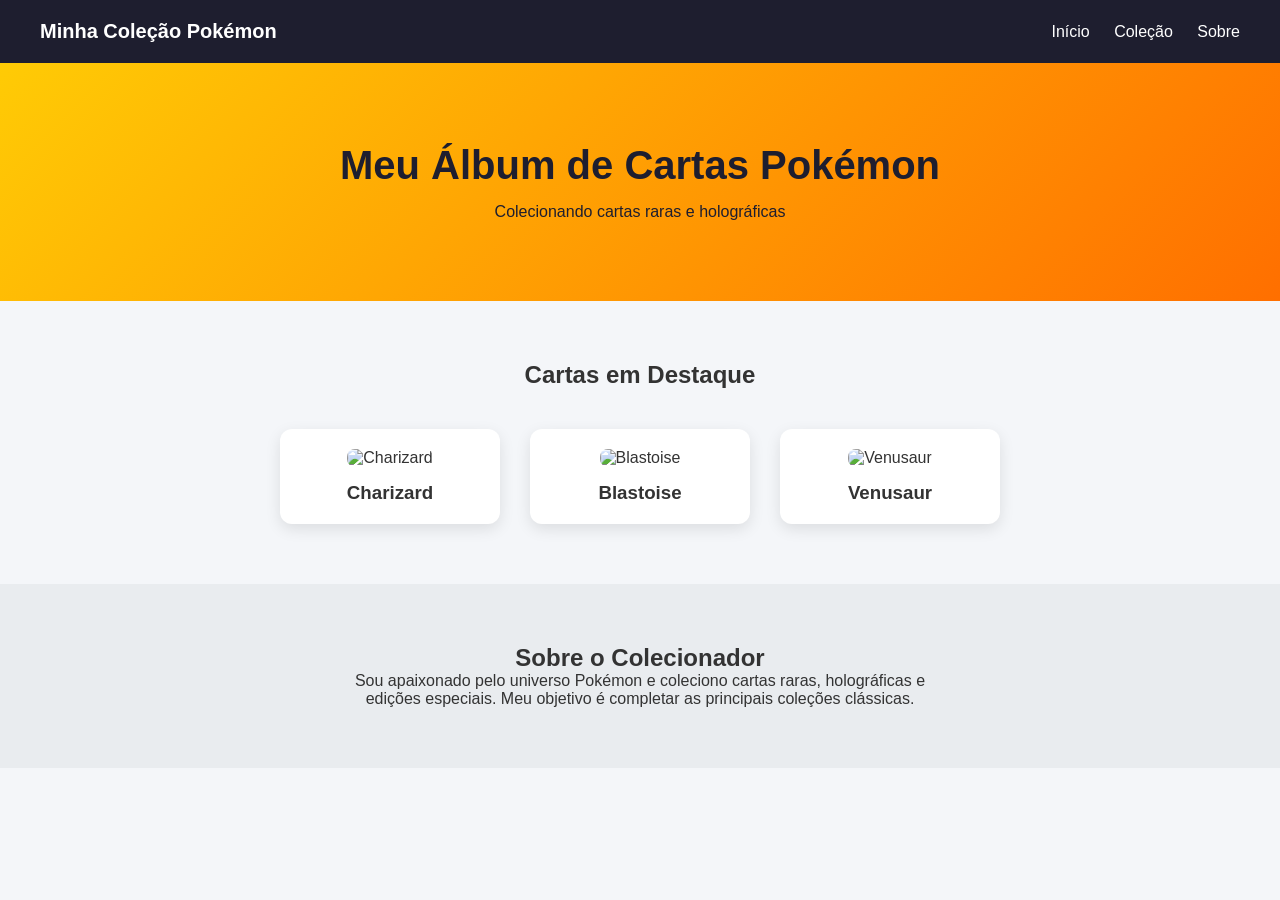
==== index.html @ a78a4667 "Add files via upload" ====
<!DOCTYPE html>
<html lang="pt-BR">
<head>
    <meta charset="UTF-8">
    <meta name="viewport" content="width=device-width, initial-scale=1.0">
    <title>Coleção Pokémon</title>
    <link rel="stylesheet" href="style.css">
</head>
<body>

<header>
    <div class="logo">Minha Coleção Pokémon</div>
    <nav>
        <a href="#inicio">Início</a>
        <a href="#colecao">Coleção</a>
        <a href="#sobre">Sobre</a>
    </nav>
</header>

<section id="inicio" class="hero">
    <h1>Meu Álbum de Cartas Pokémon</h1>
    <p>Colecionando cartas raras e holográficas</p>
</section>

<section id="colecao" class="colecao">
    <h2>Cartas em Destaque</h2>

    <div class="cards">
        <div class="card">
            <img src="https://images.pokemontcg.io/base1/4.png" alt="Charizard">
            <h3>Charizard</h3>
        </div>

        <div class="card">
            <img src="https://images.pokemontcg.io/base1/2.png" alt="Blastoise">
            <h3>Blastoise</h3>
        </div>

        <div class="card">
            <img src="https://images.pokemontcg.io/base1/15.png" alt="Venusaur">
            <h3>Venusaur</h3>
        </div>
    </div>
</section>

<section id="sobre" class="sobre">
    <h2>Sobre o Colecionador</h2>
    <p>
        Sou apaixonado pelo universo Pokémon e coleciono cartas raras,
        holográficas e edições especiais. Meu objetivo é completar
        as principais coleções clássicas.
    </p>
</section>
</body>
</html>
---- style.css ----
* {
    margin: 0;
    padding: 0;
    box-sizing: border-box;
    font-family: Arial, sans-serif;
    scroll-behavior: smooth;
}

body {
    background: #f4f6f9;
    color: #333;
}

header {
    background: #1e1e2f;
    color: white;
    padding: 20px 40px;
    display: flex;
    justify-content: space-between;
    align-items: center;
}

.logo {
    font-weight: bold;
    font-size: 20px;
}

nav a {
    color: white;
    text-decoration: none;
    margin-left: 20px;
    transition: 0.3s;
}

nav a:hover {
    color: #ffcb05;
}


.hero {
    background: linear-gradient(135deg, #ffcb05, #ff6f00);
    text-align: center;
    padding: 80px 20px;
    color: #1e1e2f;
}

.hero h1 {
    font-size: 40px;
    margin-bottom: 15px;
}

.hero button {
    margin-top: 20px;
    padding: 10px 20px;
    border: none;
    background: #1e1e2f;
    color: white;
    cursor: pointer;
    border-radius: 5px;
    transition: 0.3s;
}

.hero button:hover {
    background: #333;
}

.colecao {
    padding: 60px 40px;
    text-align: center;
}

.colecao h2 {
    margin-bottom: 40px;
}

.cards {
    display: flex;
    justify-content: center;
    flex-wrap: wrap;
    gap: 30px;
}

.card {
    background: white;
    padding: 20px;
    width: 220px;
    border-radius: 12px;
    box-shadow: 0 5px 15px rgba(0,0,0,0.1);
    transition: 0.3s;
}

.card:hover {
    transform: translateY(-10px);
    box-shadow: 0 10px 25px rgba(0,0,0,0.2);
}

.card img {
    width: 100%;
    border-radius: 8px;
}

.card h3 {
    margin-top: 15px;
}

.sobre {
    background: #e9ecef;
    padding: 60px 40px;
    text-align: center;
}

.sobre p {
    max-width: 600px;
    margin: auto;
}


footer {
    background: #1e1e2f;
    color: white;
    text-align: center;
    padding: 15px;
}


@media (max-width: 768px) {
    .hero h1 {
        font-size: 28px;
    }

    .cards {
        flex-direction: column;
        align-items: center;
    }
}
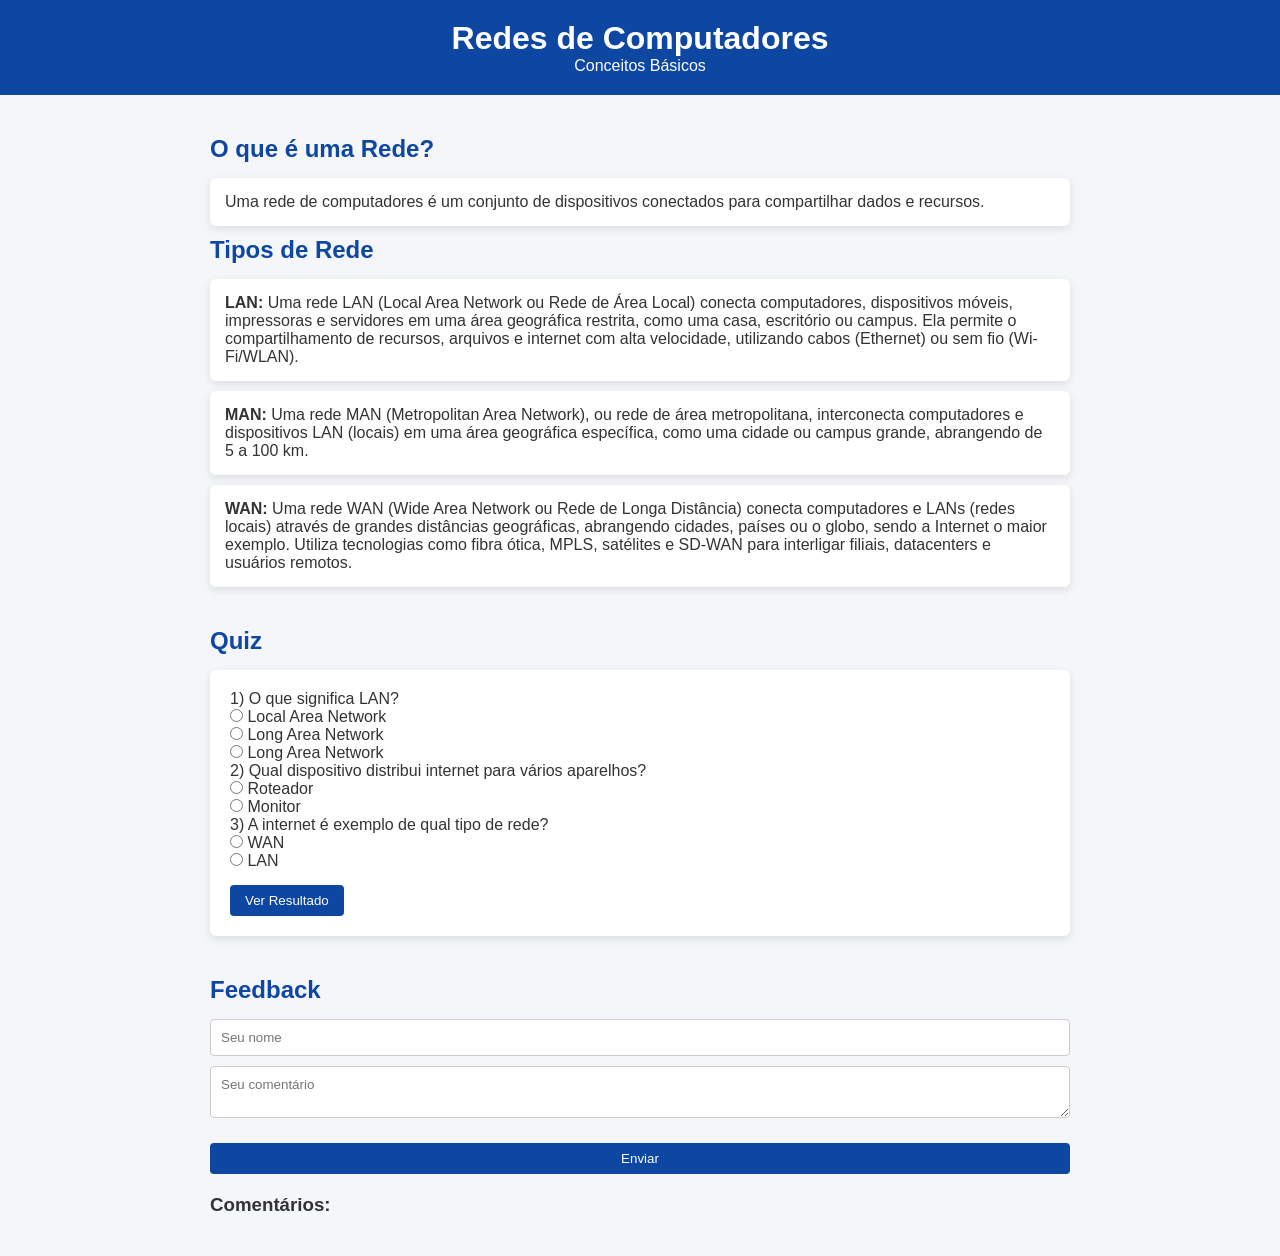
==== commit eb5404a4: "Add files via upload" ====
--- a/index.html
+++ b/index.html
@@ -2,54 +2,66 @@
 <html lang="pt-BR">
 <head>
     <meta charset="UTF-8">
+    <title>Redes de Computadores</title>
     <meta name="viewport" content="width=device-width, initial-scale=1.0">
-    <title>Coleção Pokémon</title>
     <link rel="stylesheet" href="style.css">
 </head>
 <body>
 
 <header>
-    <div class="logo">Minha Coleção Pokémon</div>
-    <nav>
-        <a href="#inicio">Início</a>
-        <a href="#colecao">Coleção</a>
-        <a href="#sobre">Sobre</a>
-    </nav>
+    <h1>Redes de Computadores</h1>
+    <p>Conceitos Básicos</p>
 </header>
 
-<section id="inicio" class="hero">
-    <h1>Meu Álbum de Cartas Pokémon</h1>
-    <p>Colecionando cartas raras e holográficas</p>
+<section>
+    <h2>O que é uma Rede?</h2>
+    <div class="card">
+        Uma rede de computadores é um conjunto de dispositivos conectados para compartilhar dados e recursos.
+    </div>
+
+    <h2>Tipos de Rede</h2>
+    <div class="card"><strong>LAN:</strong> Uma rede LAN (Local Area Network ou Rede de Área Local) conecta computadores, dispositivos móveis, impressoras e servidores em uma área geográfica restrita, como uma casa, escritório ou campus. Ela permite o compartilhamento de recursos, arquivos e internet com alta velocidade, utilizando cabos (Ethernet) ou sem fio (Wi-Fi/WLAN).</div>
+    <div class="card"><strong>MAN:</strong> Uma rede MAN (Metropolitan Area Network), ou rede de área metropolitana, interconecta computadores e dispositivos LAN (locais) em uma área geográfica específica, como uma cidade ou campus grande, abrangendo de 5 a 100 km.</div>
+    <div class="card"><strong>WAN:</strong> Uma rede WAN (Wide Area Network ou Rede de Longa Distância) conecta computadores e LANs (redes locais) através de grandes distâncias geográficas, abrangendo cidades, países ou o globo, sendo a Internet o maior exemplo. Utiliza tecnologias como fibra ótica, MPLS, satélites e SD-WAN para interligar filiais, datacenters e usuários remotos.</div>
 </section>
 
-<section id="colecao" class="colecao">
-    <h2>Cartas em Destaque</h2>
+<section>
+    <h2>Quiz</h2>
 
-    <div class="cards">
-        <div class="card">
-            <img src="https://images.pokemontcg.io/base1/4.png" alt="Charizard">
-            <h3>Charizard</h3>
-        </div>
+    <div class="quiz">
+        <p>1) O que significa LAN?</p>
+        <input type="radio" name="q1" value="c"> Local Area Network<br>
+        <input type="radio" name="q1" value="b"> Long Area Network<br>
+        <input type="radio" name="q1" value="a"> Long Area Network<br>
 
-        <div class="card">
-            <img src="https://images.pokemontcg.io/base1/2.png" alt="Blastoise">
-            <h3>Blastoise</h3>
-        </div>
+        <p>2) Qual dispositivo distribui internet para vários aparelhos?</p>
+        <input type="radio" name="q2" value="b"> Roteador<br>
+        <input type="radio" name="q2" value="a"> Monitor<br>
 
-        <div class="card">
-            <img src="https://images.pokemontcg.io/base1/15.png" alt="Venusaur">
-            <h3>Venusaur</h3>
-        </div>
+        <p>3) A internet é exemplo de qual tipo de rede?</p>
+        <input type="radio" name="q3" value="c"> WAN<br>
+        <input type="radio" name="q3" value="a"> LAN<br>
+
+        <button onclick="verificarQuiz()">Ver Resultado</button>
+        <p id="resultado"></p>
     </div>
 </section>
 
-<section id="sobre" class="sobre">
-    <h2>Sobre o Colecionador</h2>
-    <p>
-        Sou apaixonado pelo universo Pokémon e coleciono cartas raras,
-        holográficas e edições especiais. Meu objetivo é completar
-        as principais coleções clássicas.
-    </p>
+<section class="feedback">
+    <h2>Feedback</h2>
+
+    <form onsubmit="salvarFeedback(event)">
+        <input type="text" id="nome" placeholder="Seu nome" required>
+        <textarea id="mensagem" placeholder="Seu comentário" required></textarea>
+        <button type="submit">Enviar</button>
+    </form>
+
+    <div class="lista-feedback">
+        <h3>Comentários:</h3>
+        <ul id="feedbacks"></ul>
+    </div>
 </section>
+
+<script src="script.js"></script>
 </body>
 </html>
--- a/style.css
+++ b/style.css
@@ -3,7 +3,6 @@
     padding: 0;
     box-sizing: border-box;
     font-family: Arial, sans-serif;
-    scroll-behavior: smooth;
 }
 
 body {
@@ -12,124 +11,81 @@
 }
 
 header {
-    background: #1e1e2f;
+    background: #0d47a1;
     color: white;
-    padding: 20px 40px;
-    display: flex;
-    justify-content: space-between;
-    align-items: center;
+    text-align: center;
+    padding: 20px;
 }
 
-.logo {
-    font-weight: bold;
-    font-size: 20px;
+section {
+    max-width: 900px;
+    margin: 40px auto;
+    padding: 0 20px;
 }
 
-nav a {
-    color: white;
-    text-decoration: none;
-    margin-left: 20px;
-    transition: 0.3s;
-}
-
-nav a:hover {
-    color: #ffcb05;
-}
-
-
-.hero {
-    background: linear-gradient(135deg, #ffcb05, #ff6f00);
-    text-align: center;
-    padding: 80px 20px;
-    color: #1e1e2f;
-}
-
-.hero h1 {
-    font-size: 40px;
+h2 {
+    color: #0d47a1;
     margin-bottom: 15px;
-}
-
-.hero button {
-    margin-top: 20px;
-    padding: 10px 20px;
-    border: none;
-    background: #1e1e2f;
-    color: white;
-    cursor: pointer;
-    border-radius: 5px;
-    transition: 0.3s;
-}
-
-.hero button:hover {
-    background: #333;
-}
-
-.colecao {
-    padding: 60px 40px;
-    text-align: center;
-}
-
-.colecao h2 {
-    margin-bottom: 40px;
-}
-
-.cards {
-    display: flex;
-    justify-content: center;
-    flex-wrap: wrap;
-    gap: 30px;
 }
 
 .card {
     background: white;
-    padding: 20px;
-    width: 220px;
-    border-radius: 12px;
-    box-shadow: 0 5px 15px rgba(0,0,0,0.1);
-    transition: 0.3s;
+    padding: 15px;
+    margin: 10px 0;
+    border-radius: 6px;
+    box-shadow: 0 3px 8px rgba(0,0,0,0.1);
 }
 
-.card:hover {
-    transform: translateY(-10px);
-    box-shadow: 0 10px 25px rgba(0,0,0,0.2);
+.quiz {
+    background: white;
+    padding: 20px;
+    border-radius: 6px;
+    box-shadow: 0 3px 8px rgba(0,0,0,0.1);
 }
 
-.card img {
-    width: 100%;
-    border-radius: 8px;
+button {
+    margin-top: 15px;
+    padding: 8px 15px;
+    border: none;
+    background: #0d47a1;
+    color: white;
+    border-radius: 4px;
+    cursor: pointer;
 }
 
-.card h3 {
-    margin-top: 15px;
+button:hover {
+    background: #1565c0;
 }
 
-.sobre {
-    background: #e9ecef;
-    padding: 60px 40px;
-    text-align: center;
+.feedback form {
+    display: flex;
+    flex-direction: column;
 }
 
-.sobre p {
-    max-width: 600px;
-    margin: auto;
+.feedback input,
+.feedback textarea {
+    margin-bottom: 10px;
+    padding: 10px;
+    border-radius: 4px;
+    border: 1px solid #ccc;
 }
 
+.lista-feedback {
+    margin-top: 20px;
+}
+
+.lista-feedback li {
+    background: white;
+    padding: 10px;
+    margin: 8px 0;
+    border-radius: 4px;
+    box-shadow: 0 2px 6px rgba(0,0,0,0.1);
+}
 
 footer {
-    background: #1e1e2f;
+    background: #0d47a1;
     color: white;
     text-align: center;
-    padding: 15px;
-}
-
-
-@media (max-width: 768px) {
-    .hero h1 {
-        font-size: 28px;
-    }
-
-    .cards {
-        flex-direction: column;
-        align-items: center;
-    }
+    padding: 10px;
+    margin-top: 40px;
 }
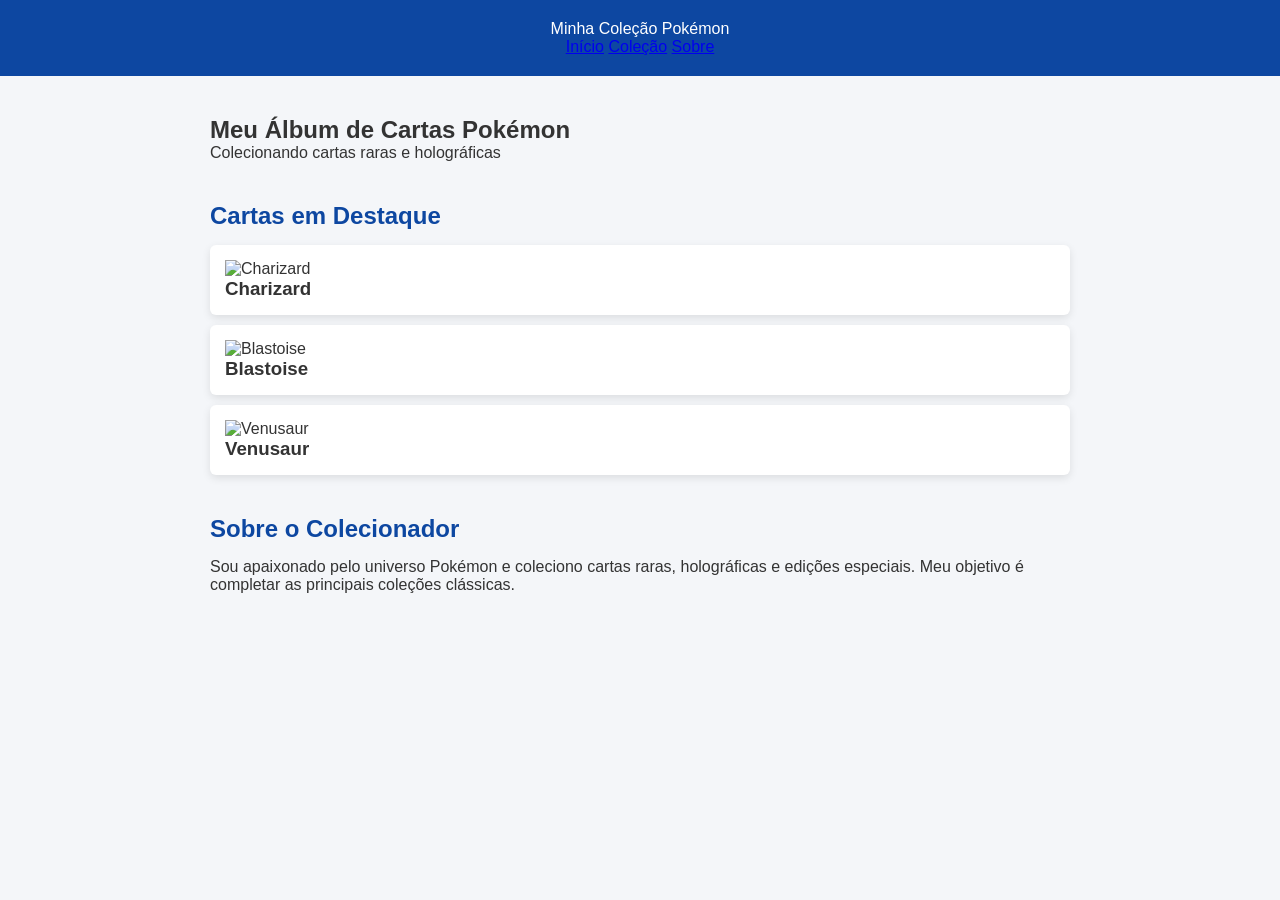
==== commit 32ea07f0: "Add files via upload" ====
--- a/index.html
+++ b/index.html
@@ -2,66 +2,54 @@
 <html lang="pt-BR">
 <head>
     <meta charset="UTF-8">
-    <title>Redes de Computadores</title>
     <meta name="viewport" content="width=device-width, initial-scale=1.0">
+    <title>Coleção Pokémon</title>
     <link rel="stylesheet" href="style.css">
 </head>
 <body>
 
 <header>
-    <h1>Redes de Computadores</h1>
-    <p>Conceitos Básicos</p>
+    <div class="logo">Minha Coleção Pokémon</div>
+    <nav>
+        <a href="#inicio">Início</a>
+        <a href="#colecao">Coleção</a>
+        <a href="#sobre">Sobre</a>
+    </nav>
 </header>
 
-<section>
-    <h2>O que é uma Rede?</h2>
-    <div class="card">
-        Uma rede de computadores é um conjunto de dispositivos conectados para compartilhar dados e recursos.
-    </div>
-
-    <h2>Tipos de Rede</h2>
-    <div class="card"><strong>LAN:</strong> Uma rede LAN (Local Area Network ou Rede de Área Local) conecta computadores, dispositivos móveis, impressoras e servidores em uma área geográfica restrita, como uma casa, escritório ou campus. Ela permite o compartilhamento de recursos, arquivos e internet com alta velocidade, utilizando cabos (Ethernet) ou sem fio (Wi-Fi/WLAN).</div>
-    <div class="card"><strong>MAN:</strong> Uma rede MAN (Metropolitan Area Network), ou rede de área metropolitana, interconecta computadores e dispositivos LAN (locais) em uma área geográfica específica, como uma cidade ou campus grande, abrangendo de 5 a 100 km.</div>
-    <div class="card"><strong>WAN:</strong> Uma rede WAN (Wide Area Network ou Rede de Longa Distância) conecta computadores e LANs (redes locais) através de grandes distâncias geográficas, abrangendo cidades, países ou o globo, sendo a Internet o maior exemplo. Utiliza tecnologias como fibra ótica, MPLS, satélites e SD-WAN para interligar filiais, datacenters e usuários remotos.</div>
+<section id="inicio" class="hero">
+    <h1>Meu Álbum de Cartas Pokémon</h1>
+    <p>Colecionando cartas raras e holográficas</p>
 </section>
 
-<section>
-    <h2>Quiz</h2>
+<section id="colecao" class="colecao">
+    <h2>Cartas em Destaque</h2>
 
-    <div class="quiz">
-        <p>1) O que significa LAN?</p>
-        <input type="radio" name="q1" value="c"> Local Area Network<br>
-        <input type="radio" name="q1" value="b"> Long Area Network<br>
-        <input type="radio" name="q1" value="a"> Long Area Network<br>
+    <div class="cards">
+        <div class="card">
+            <img src="https://images.pokemontcg.io/base1/4.png" alt="Charizard">
+            <h3>Charizard</h3>
+        </div>
 
-        <p>2) Qual dispositivo distribui internet para vários aparelhos?</p>
-        <input type="radio" name="q2" value="b"> Roteador<br>
-        <input type="radio" name="q2" value="a"> Monitor<br>
+        <div class="card">
+            <img src="https://images.pokemontcg.io/base1/2.png" alt="Blastoise">
+            <h3>Blastoise</h3>
+        </div>
 
-        <p>3) A internet é exemplo de qual tipo de rede?</p>
-        <input type="radio" name="q3" value="c"> WAN<br>
-        <input type="radio" name="q3" value="a"> LAN<br>
-
-        <button onclick="verificarQuiz()">Ver Resultado</button>
-        <p id="resultado"></p>
+        <div class="card">
+            <img src="https://images.pokemontcg.io/base1/15.png" alt="Venusaur">
+            <h3>Venusaur</h3>
+        </div>
     </div>
 </section>
 
-<section class="feedback">
-    <h2>Feedback</h2>
-
-    <form onsubmit="salvarFeedback(event)">
-        <input type="text" id="nome" placeholder="Seu nome" required>
-        <textarea id="mensagem" placeholder="Seu comentário" required></textarea>
-        <button type="submit">Enviar</button>
-    </form>
-
-    <div class="lista-feedback">
-        <h3>Comentários:</h3>
-        <ul id="feedbacks"></ul>
-    </div>
+<section id="sobre" class="sobre">
+    <h2>Sobre o Colecionador</h2>
+    <p>
+        Sou apaixonado pelo universo Pokémon e coleciono cartas raras,
+        holográficas e edições especiais. Meu objetivo é completar
+        as principais coleções clássicas.
+    </p>
 </section>
-
-<script src="script.js"></script>
 </body>
 </html>
